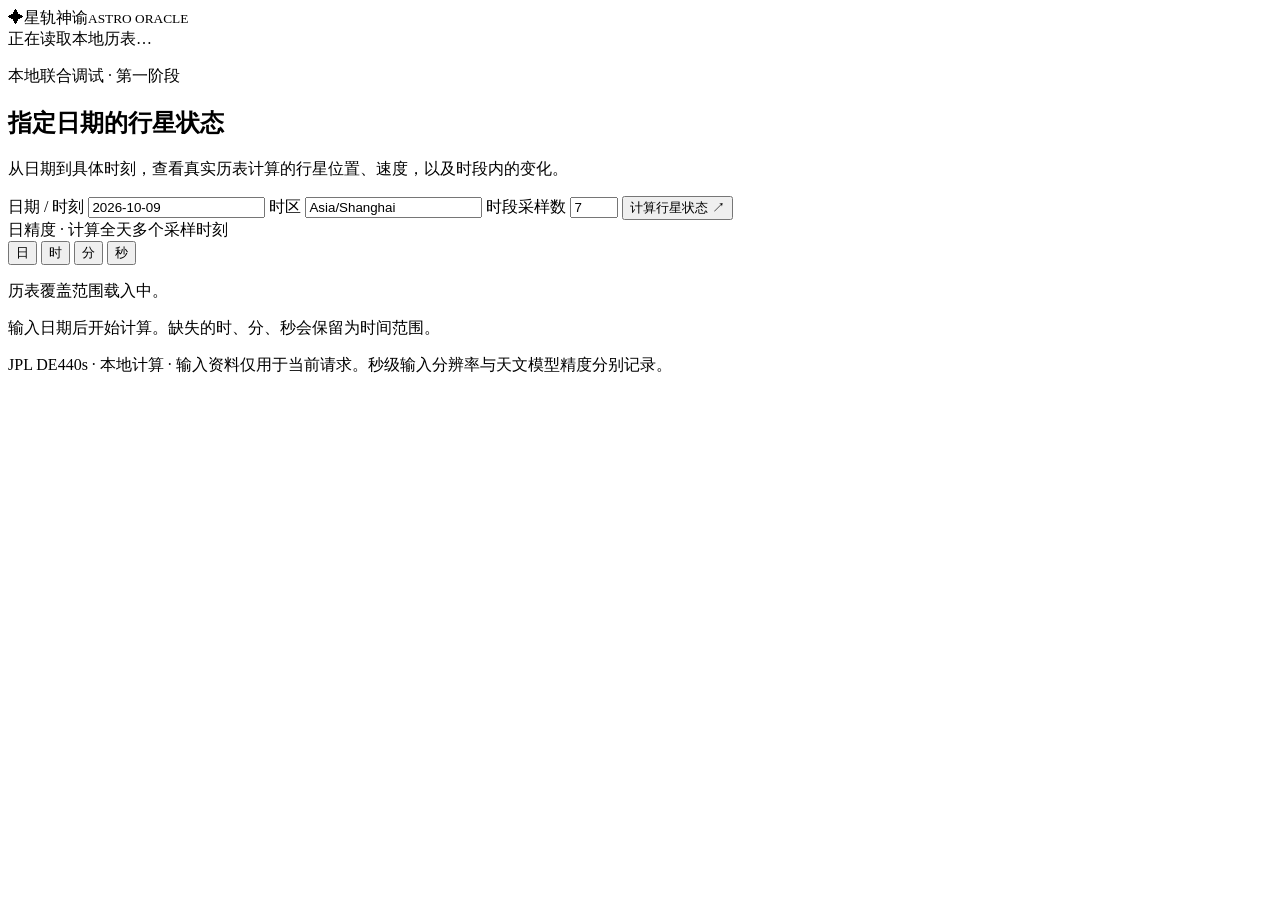
==== web/index.html @ d3da9d49 "feat: 增加本地行星状态计算与日期精度调试界面 按先完成本地联合调试的目标加入独立天文核心，使用真实 JPL DE440s 计算八大行星日心位置速度与地心视坐标。保留日、时、分、秒输入分辨率，支持" ====
<!doctype html>
<html lang="zh-CN">
<head>
  <meta charset="utf-8">
  <meta name="viewport" content="width=device-width, initial-scale=1">
  <title>星轨神谕 · 本地行星状态</title>
  <link rel="icon" href="data:,">
  <link rel="stylesheet" href="/style.css">
  <script src="/app.js" defer></script>
</head>
<body>
<main>
  <header class="topbar">
    <div class="brand"><span class="brand-mark" aria-hidden="true">✦</span><span>星轨神谕<small>ASTRO ORACLE</small></span></div>
    <span class="badge" id="model-status">正在读取本地历表…</span>
  </header>
  <section class="intro">
    <p class="eyebrow">本地联合调试 · 第一阶段</p>
    <h1>指定日期的<span>行星状态</span></h1>
    <p>从日期到具体时刻，查看真实历表计算的行星位置、速度，以及时段内的变化。</p>
  </section>
  <section class="panel input-panel" aria-label="日期时间输入">
    <form id="state-form">
      <div class="form-grid">
        <label class="time-field">日期 / 时刻
          <input id="input-time" name="time" type="text" value="2026-10-09" placeholder="2026-10-09 12:34:56" required autocomplete="off" spellcheck="false">
        </label>
        <label>时区
          <input id="timezone" name="timezone" type="text" value="Asia/Shanghai" list="timezone-options" required spellcheck="false">
          <datalist id="timezone-options"><option value="Asia/Shanghai"><option value="UTC"><option value="UTC+08:00"><option value="America/New_York"></datalist>
        </label>
        <label>时段采样数
          <input id="samples" type="number" value="7" min="2" max="25" step="1">
        </label>
        <button id="calculate" class="primary" type="submit">计算行星状态 <span aria-hidden="true">↗</span></button>
      </div>
      <div class="precision-row">
        <span id="precision-hint">日精度 · 计算全天多个采样时刻</span>
        <div class="presets" aria-label="输入精度示例">
          <button type="button" data-preset="day">日</button>
          <button type="button" data-preset="hour">时</button>
          <button type="button" data-preset="minute">分</button>
          <button type="button" data-preset="second">秒</button>
        </div>
      </div>
    </form>
    <p class="subtle" id="coverage">历表覆盖范围载入中。</p>
    <p id="error" role="alert" hidden></p>
  </section>
  <p class="query-status" id="query-status" aria-live="polite">输入日期后开始计算。缺失的时、分、秒会保留为时间范围。</p>

  <section id="results" hidden>
    <div class="result-heading">
      <div><p class="eyebrow">计算结果</p><h2 id="window-title"></h2><p class="subtle" id="window-range"></p></div>
      <button id="export-json" type="button" class="secondary">导出结果 JSON</button>
    </div>
    <section class="panel result-panel">
      <div class="sample-heading"><h3>采样时刻</h3><span class="subtle" id="sample-note"></span></div>
      <div id="sample-tabs" class="sample-tabs" role="group" aria-label="选择采样时刻"></div>
      <div class="selected-time"><span id="selected-time"></span><span class="subtle" id="selected-utc"></span></div>
      <div class="table-scroll">
        <table id="planet-table">
          <thead><tr><th>行星 / 目标</th><th>日心距离 <small>AU</small></th><th>日心速度 <small>km/s</small></th><th>地心视黄经 <small>°</small></th><th>地心视黄纬 <small>°</small></th><th>地心距离 <small>AU</small></th><th>详情</th></tr></thead>
          <tbody id="planet-rows"></tbody>
        </table>
      </div>
      <p class="table-note">日心：太阳中心、ICRF 固定轴、几何状态。地心：地球中心视位置、日期真黄道与真春分点。AU 为天文单位。</p>
    </section>

    <section class="panel detail-panel">
      <div class="sample-heading"><h3 id="detail-title">行星详情</h3><label class="inline-label">选择行星 <select id="planet-select"></select></label></div>
      <p class="subtle" id="target-note"></p>
      <div class="vector-grid">
        <div><p class="eyebrow">日心位置 · ICRF / AU</p><dl id="position-vector"></dl></div>
        <div><p class="eyebrow">日心速度 · ICRF / km/s</p><dl id="velocity-vector"></dl></div>
        <div><p class="eyebrow">地心视赤道坐标 · 日期真赤道 / °</p><dl id="equatorial"></dl></div>
      </div>
      <h3 class="trend-title" id="trend-title"></h3>
      <div class="table-scroll trend-scroll"><table><thead><tr><th>本地采样时刻</th><th>视黄经 °</th><th>视黄纬 °</th><th>地心距离 AU</th><th>日心距离 AU</th><th>日心速度 km/s</th></tr></thead><tbody id="trend-rows"></tbody></table></div>
      <p class="table-note" id="resolution-note"></p>
    </section>

    <details class="panel provenance-panel"><summary>计算定义与数据溯源</summary><div id="provenance"></div><pre id="provenance-json"></pre></details>
  </section>
  <footer>JPL DE440s · 本地计算 · 输入资料仅用于当前请求。秒级输入分辨率与天文模型精度分别记录。</footer>
</main>
</body>
</html>
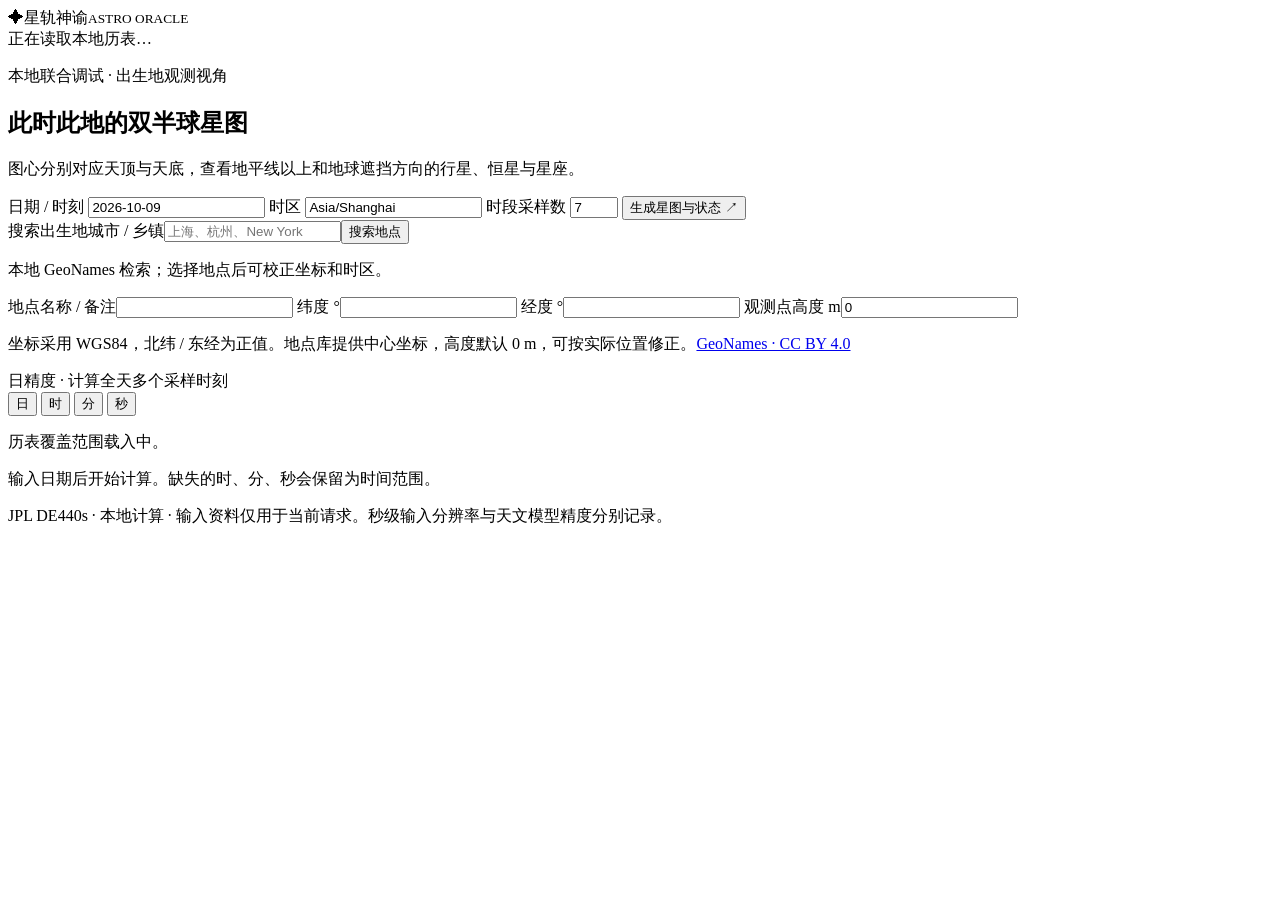
==== commit 12a10ea9: "feat: 增加出生地明暗双半球星图 按已确认的天顶/天底双圆视角加入 WGS84 站心行星与真实 Hipparcos 恒星计算，按理想水平地平线划分可观测方向和地球遮挡暗面。加入 GeoNames " ====
--- a/web/index.html
+++ b/web/index.html
@@ -6,6 +6,8 @@
   <title>星轨神谕 · 本地行星状态</title>
   <link rel="icon" href="data:,">
   <link rel="stylesheet" href="/style.css">
+  <script src="/sky.js" defer></script>
+  <script src="/sky-panel.js" defer></script>
   <script src="/app.js" defer></script>
 </head>
 <body>
@@ -15,9 +17,9 @@
     <span class="badge" id="model-status">正在读取本地历表…</span>
   </header>
   <section class="intro">
-    <p class="eyebrow">本地联合调试 · 第一阶段</p>
-    <h1>指定日期的<span>行星状态</span></h1>
-    <p>从日期到具体时刻，查看真实历表计算的行星位置、速度，以及时段内的变化。</p>
+    <p class="eyebrow">本地联合调试 · 出生地观测视角</p>
+    <h1>此时此地的<span>双半球星图</span></h1>
+    <p>图心分别对应天顶与天底，查看地平线以上和地球遮挡方向的行星、恒星与星座。</p>
   </section>
   <section class="panel input-panel" aria-label="日期时间输入">
     <form id="state-form">
@@ -32,7 +34,19 @@
         <label>时段采样数
           <input id="samples" type="number" value="7" min="2" max="25" step="1">
         </label>
-        <button id="calculate" class="primary" type="submit">计算行星状态 <span aria-hidden="true">↗</span></button>
+        <button id="calculate" class="primary" type="submit">生成星图与状态 <span aria-hidden="true">↗</span></button>
+      </div>
+      <div class="place-input">
+        <div class="place-search"><label>搜索出生地城市 / 乡镇<input id="place-query" type="text" placeholder="上海、杭州、New York" autocomplete="off"></label><button id="search-places" type="button">搜索地点</button></div>
+        <p id="place-search-status" class="subtle">本地 GeoNames 检索；选择地点后可校正坐标和时区。</p>
+        <div id="place-results" class="place-results"></div>
+        <div class="site-grid">
+          <label>地点名称 / 备注<input id="place-label" type="text" value="" maxlength="120"></label>
+          <label>纬度 °<input id="latitude" type="number" min="-90" max="90" step="any" required></label>
+          <label>经度 °<input id="longitude" type="number" min="-180" max="180" step="any" required></label>
+          <label>观测点高度 m<input id="elevation" type="number" min="-500" max="9000" step="any" value="0" required></label>
+        </div>
+        <p class="subtle">坐标采用 WGS84，北纬 / 东经为正值。地点库提供中心坐标，高度默认 0 m，可按实际位置修正。<a href="https://www.geonames.org/" target="_blank" rel="noopener">GeoNames · CC BY 4.0</a></p>
       </div>
       <div class="precision-row">
         <span id="precision-hint">日精度 · 计算全天多个采样时刻</span>
@@ -54,6 +68,27 @@
       <div><p class="eyebrow">计算结果</p><h2 id="window-title"></h2><p class="subtle" id="window-range"></p></div>
       <button id="export-json" type="button" class="secondary">导出结果 JSON</button>
     </div>
+    <section class="panel sky-panel" id="sky-panel">
+      <div class="sky-heading"><div><h3>出生地的两半天空</h3><p id="sky-stamp" class="subtle"></p></div><div class="sky-export"><button id="export-sky-png" type="button" class="secondary" disabled>导出双图 PNG</button><button id="export-sky-json" type="button" class="secondary" disabled>星图 JSON</button></div></div>
+      <div class="sky-controls">
+        <label><input id="show-lines" type="checkbox" checked>星座连线</label>
+        <label><input id="show-star-names" type="checkbox" checked>知名恒星名称</label>
+        <label><input id="show-constellation-names" type="checkbox" checked>星座名称</label>
+        <label class="mag-control">恒星星等上限 <input id="mag-limit" type="range" min="-2" max="8" step=".5" value="6"><output id="mag-value">6.0</output></label>
+      </div>
+      <p id="sky-status" class="sky-status" aria-live="polite">输入时间和出生地后生成双半球星图。</p>
+      <div id="sky-empty" class="sky-empty">正在准备该采样时刻的两半天空…</div>
+      <div id="sky-plots" class="sky-plots" hidden>
+        <article class="sky-card"><div><h3>上半球 · 可观测方向</h3><span id="upper-counts"></span></div><p class="subtle">图心天顶 · 圆周地平线 · 东在左侧</p><canvas id="sky-upper" aria-label="出生地地平线以上的全天星图"></canvas><p id="upper-planets" class="planet-summary"></p></article>
+        <article class="sky-card lower"><div><h3>下半球 · 暗面</h3><span id="lower-counts"></span></div><p class="subtle">图心天底 · 地球遮挡方向 · 东在右侧</p><canvas id="sky-lower" aria-label="出生地地平线以下、被地球遮挡的星图"></canvas><p id="lower-planets" class="planet-summary"></p></article>
+      </div>
+      <p id="sky-detail" class="sky-detail" aria-live="polite">移动指针或点击星点，查看名称、星等、方位角和视高度。</p>
+      <p id="sky-visibility-note" class="table-note"></p>
+      <p class="table-note">圆环标记行星，点的大小与亮度依据视星等映射；星等越小越亮。太阳符号仅标注方位。恒星亮度取星表值，行星亮度为模型估计。</p>
+      <p id="sky-resource-info" class="table-note"></p>
+      <p class="table-note">星表：ESA Hipparcos / CDS I/239。星座图形与通用星名：<a href="https://github.com/Stellarium/stellarium/tree/master/skycultures/modern_st" target="_blank" rel="noopener">Stellarium · Sky & Telescope</a>，<a href="https://creativecommons.org/licenses/by-sa/2.0/" target="_blank" rel="noopener">CC BY-SA 2.0</a>。连线为辅助示意，部分缺少适用星表记录的端点略去。</p>
+      <details><summary>星图定义与数据溯源</summary><pre id="sky-provenance"></pre></details>
+    </section>
     <section class="panel result-panel">
       <div class="sample-heading"><h3>采样时刻</h3><span class="subtle" id="sample-note"></span></div>
       <div id="sample-tabs" class="sample-tabs" role="group" aria-label="选择采样时刻"></div>
